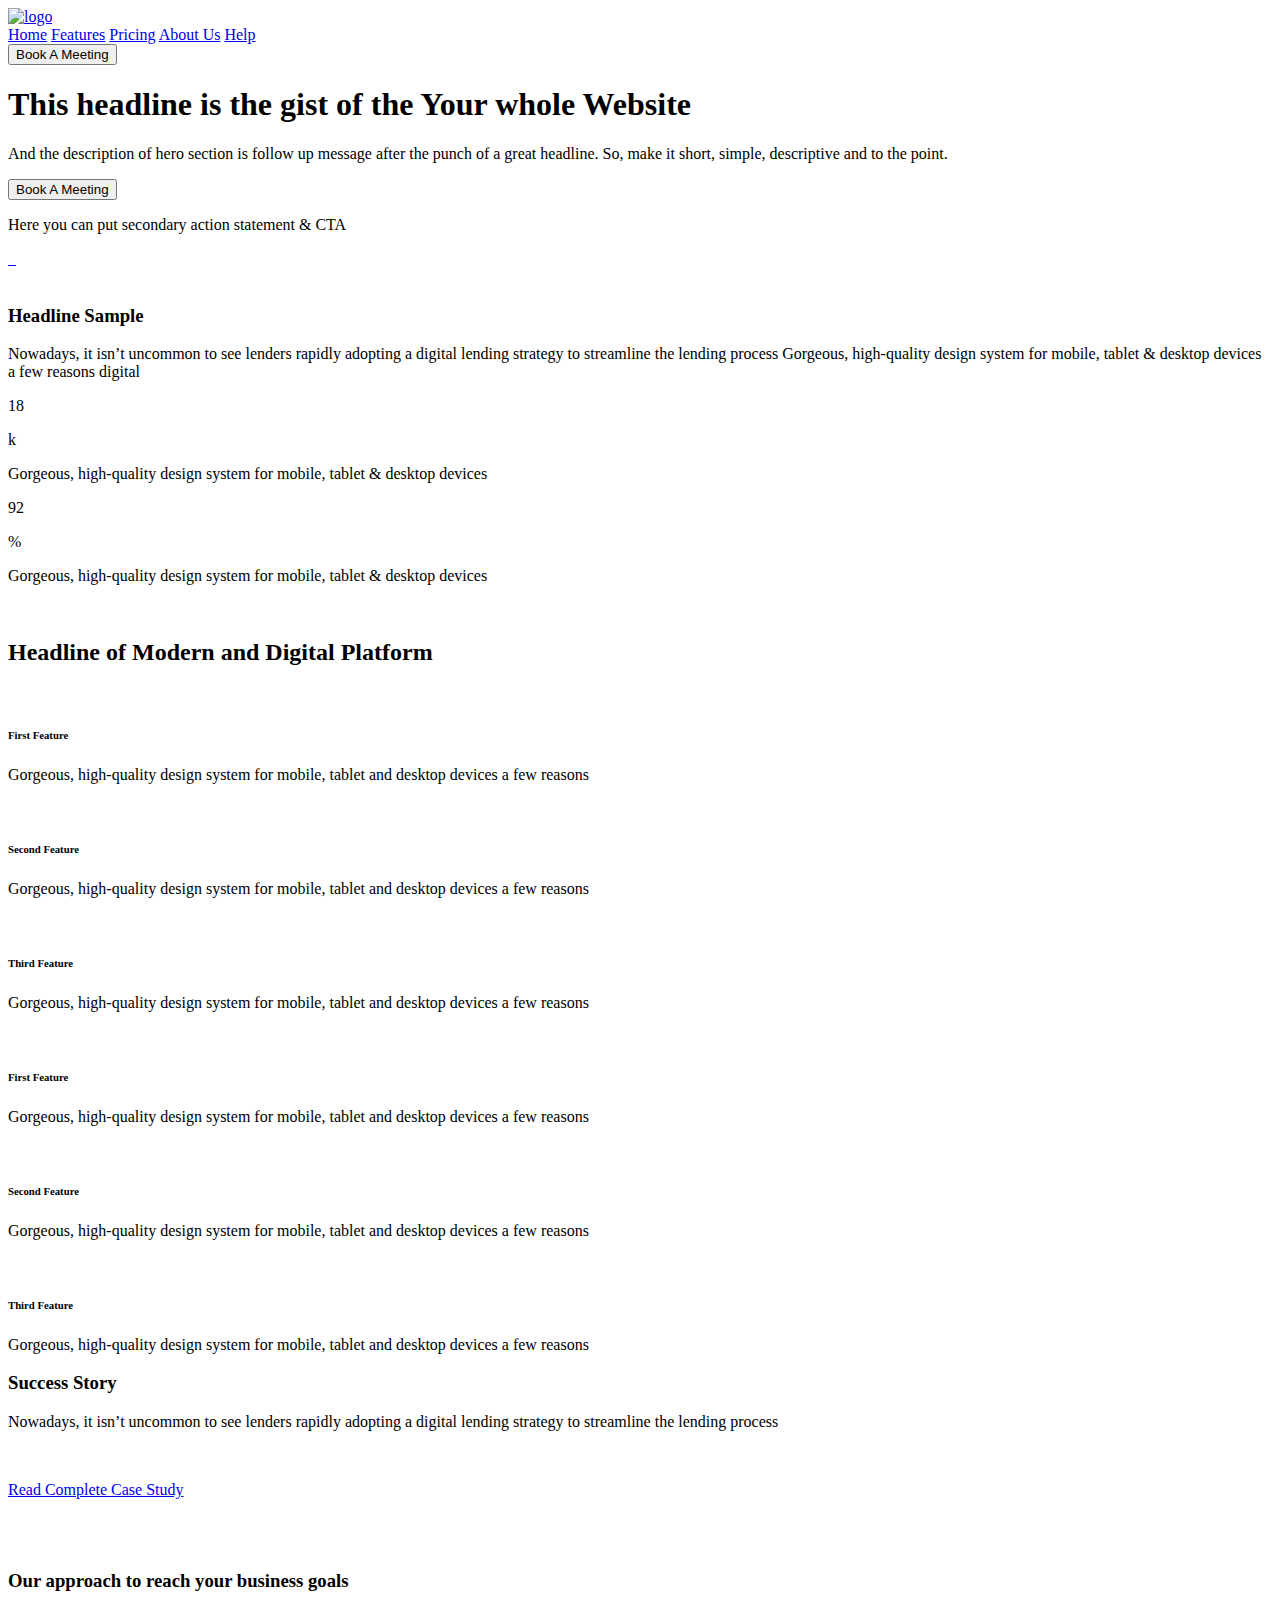
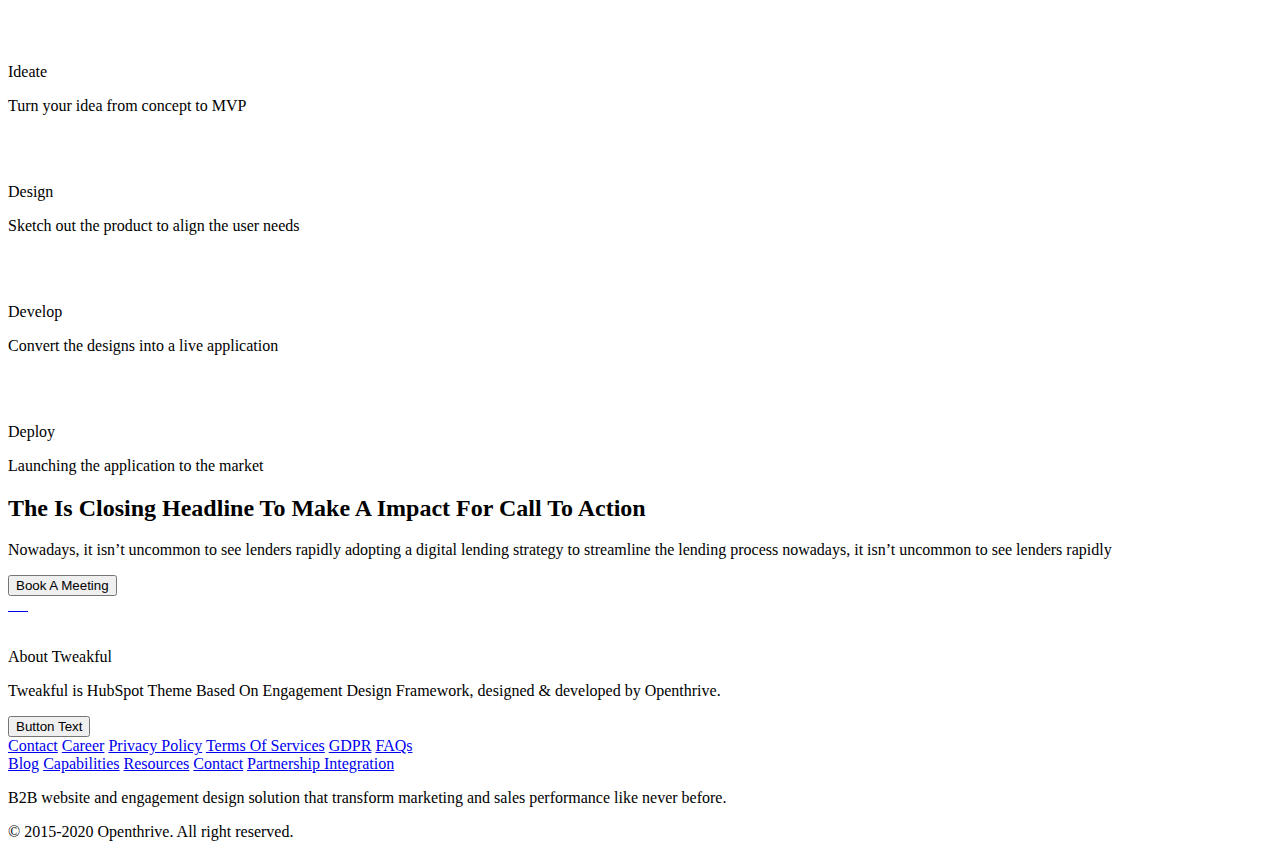
==== TweakfulLitePack/Home-2/index1.html @ 32ef3d71 "commited3" ====
<!DOCTYPE html>
<html lang="en">
<head>
    <meta charset="UTF-8">
    <meta name="viewport" content="width=device-width, initial-scale=1.0">
    <link rel="preconnect" href="https://fonts.googleapis.com">
    <link rel="preconnect" href="https://fonts.gstatic.com" crossorigin>
    <link href="https://fonts.googleapis.com/css2?family=Inter:wght@400;500;600;700&display=swap" rel="stylesheet">
    <title>Home 2</title>
    <link rel="stylesheet" href="./style.css">
</head>
<body>
    <div id="Home-2">
        <div class="Header-2">
            <nav class="Container" id="navbar">
                <a href="#">
                    <img src="./Icons/Logo.svg" alt="logo">
                </a>
                <div class="Content-nav">
                    <a href="#">Home</a>
                    <a href="#">Features</a>
                    <a href="#">Pricing</a>
                    <a href="#">About Us</a>
                    <a href="#">Help</a>
                </div>
                <button class="book-a-meeting-btn">Book A Meeting</button>
            </nav>
        </div>
        <section id="Hero-2" class="Container">
            <div>
                <h1>This headline is the gist of the Your whole Website</h1>
                <p>And the description of hero section is follow up message after the punch of a great headline. So, make it short, simple, descriptive and to the point.</p>
                <div class="button-container">
                    <button class="book-a-meeting-btn-2">Book A Meeting</button>
                    <p>Here you can put secondary action statement & CTA</p>
                </div>
                <div class="social-media">
                    <a href="#">
                        <img src="./Icons/Logitech.svg" alt="">
                    </a>
                    <a href="#">
                        <img src="./Icons/Google.svg" alt="">
                    </a>
                    <a href="#">
                        <img src="./Icons/Amazon.svg" alt="">
                    </a>
                </div>
            </div>
            <div>
                <img src="./Images/Image.png" alt="">
            </div>
        </section>
        <section id="Section-2" class="Container">
            <div class="left">
                <h3>Headline Sample</h3>
                <p>Nowadays, it isn’t uncommon to see lenders rapidly adopting a digital lending strategy to streamline the lending process Gorgeous, high-quality design system for mobile, tablet & desktop devices a few reasons digital</p>
                <div class="info-container">
                    <div class="info">
                        <div>
                            <p>18</p>
                            <p>k</p>
                        </div>
                        <div>
                            <p>Gorgeous, high-quality design system for mobile, tablet & desktop devices</p>
                        </div>
                    </div>
                    <div class="info">
                        <div>
                            <p>92</p>
                            <p>%</p>
                        </div>
                        <div>
                            <p>Gorgeous, high-quality design system for mobile, tablet & desktop devices</p>
                        </div>
                    </div>
                </div>
            </div>
            <div class="right">
                <div class="rectangle">
                    <img src="./Icons/Arrow_Down.svg" alt="">
                </div>
            </div>
        </section>
        <section id="Section-5" class="Container">
            <h2>Headline of Modern and Digital Platform</h2>
            <div class="group">
                <div class="box">
                    <img src="./Icons/Grid-1.svg" alt="">
                    <h6>First Feature</h6>
                    <p>Gorgeous, high-quality design system for mobile, tablet and desktop devices a few reasons</p>
                </div>
                <div class="box">
                    <img src="./Icons/Grid-2.svg" alt="">
                    <h6>Second Feature</h6>
                    <p>Gorgeous, high-quality design system for mobile, tablet and desktop devices a few reasons</p>
                </div>
                <div class="box">
                    <img src="./Icons/Grid-3.svg" alt="">
                    <h6>Third Feature</h6>
                    <p>Gorgeous, high-quality design system for mobile, tablet and desktop devices a few reasons</p>
                </div>
            </div>
            <div class="group">
                <div class="box">
                    <img src="./Icons/Grid-4.svg" alt="">
                    <h6>First Feature</h6>
                    <p>Gorgeous, high-quality design system for mobile, tablet and desktop devices a few reasons</p>
                </div>
                <div class="box">
                    <img src="./Icons/Grid-5.svg" alt="">
                    <h6>Second Feature</h6>
                    <p>Gorgeous, high-quality design system for mobile, tablet and desktop devices a few reasons</p>
                </div>
                <div class="box">
                    <img src="./Icons/Grid-6.svg" alt="">
                    <h6>Third Feature</h6>
                    <p>Gorgeous, high-quality design system for mobile, tablet and desktop devices a few reasons</p>
                </div>
            </div>
        </section>
        <section id="Case-Studies-1" class="Container">
            <div class="rectangle">
                <div class="left">
                    <h3>Success Story</h3>
                    <p>Nowadays, it isn’t uncommon to see lenders rapidly adopting a digital lending strategy to streamline the lending process</p>
                    <a class="Logitech" href="#">
                        <img src="./Icons/Logitech.svg" alt="">
                    </a>
                    <a class="Read" href="#">
                        <p>Read Complete Case Study</p>
                    </a>
                    <img src="./Icons/Three.svg" alt="">
                </div>
                <div class="right">
                    <img src="./Images/Group-1.png" alt="">
                </div>
            </div>
        </section>
        <section id="Process-3" class="Container">
            <div>
                <h3>Our approach to reach your business goals</h3>
                <div class="group">
                    <div class="approach">
                        <div>
                            <div class="round">
                                <img src="./Icons/01.svg" alt="">
                            </div>
                            <img src="./Icons/Line Indicator.svg" alt="">
                        </div>
                        <div>
                            <p>Ideate</p>
                            <p>Turn your idea from concept to MVP</p>
                        </div>
                    </div>
                    <div class="approach">
                        <div>
                            <div class="round">
                                <img src="./Icons/03.svg" alt="">
                            </div>
                            <img src="./Icons/Line Indicator.svg" alt="">
                        </div>
                        <div>
                            <p>Design</p>
                            <p>Sketch out the product to align the user needs</p>
                        </div>
                    </div>
                    <div class="approach">
                        <div>
                            <div class="round">
                                <img src="./Icons/05.svg" alt="">
                            </div>
                            <img src="./Icons/Line Indicator.svg" alt="">
                        </div>
                        <div>
                            <p>Develop</p>
                            <p>Convert the designs into a live application</p>
                        </div>
                    </div>
                    <div class="approach">
                        <div>
                            <div class="round">
                                <img src="./Icons/07.svg" alt="">
                            </div>
                            <img src="./Icons/Line Indicator.svg" alt="">
                        </div>
                        <div>
                            <p>Deploy</p>
                            <p>Launching the application to the market</p>
                        </div>
                    </div>
                </div>
            </div>
        </section>
        <section id="CTA-1" class="Container">
            <div>
                <div class="text">
                    <h2>The Is Closing Headline To Make A Impact For Call To Action</h2>
                    <p>Nowadays, it isn’t uncommon to see lenders rapidly adopting a digital lending strategy to streamline the lending process nowadays, it isn’t uncommon to see lenders rapidly</p>
                </div>
                <button class="book-a-meeting-btn-2">Book A Meeting</button>
                <div class="line"></div>
                <div class="social-medias">
                    <a href="#">
                        <img src="./Icons/Philips.svg" alt="">
                    </a>
                    <a href="#">
                        <img src="./Icons/Logitech.svg" alt="">
                    </a>
                    <a href="#">
                        <img src="./Icons/Amazon.svg" alt="">
                    </a>
                    <a href="#">
                        <img src="./Icons/Facebook.svg" alt="">
                    </a>
                    <a href="#">
                        <img src="./Icons/Google.svg" alt="">
                    </a>
                    <a href="#">
                        <img src="./Icons/Linkedin.svg" alt="">
                    </a>
                </div>
            </div>
        </section>
        <div id="Footer-1" class="Container">
            <div>
                <div class="top">
                    <div class="left">
                        <a href="#">
                            <img src="./Icons/Logonew.svg" alt="">
                        </a>
                        <div class="text">
                            <p>About Tweakful</p>
                            <p>Tweakful is HubSpot Theme Based On Engagement Design Framework, designed & developed by Openthrive.</p>
                            <button>Button Text</button>
                        </div>
                    </div>
                    <div class="right">
                        <div class="content">
                            <a href="#">Contact</a>
                            <a href="#">Career</a>
                            <a href="#">Privacy Policy</a>
                            <a href="#">Terms Of Services</a>
                            <a href="#">GDPR</a>
                            <a href="#">FAQs</a>
                        </div>
                        <div class="content">
                            <a href="#">Blog</a>
                            <a href="#">Capabilities</a>
                            <a href="#">Resources</a>
                            <a href="#">Contact</a>
                            <a href="#">Partnership Integration</a>
                        </div>
                    </div>
                </div>
                <div class="line"></div>
                <div class="bottom">
                    <p>B2B website and engagement design solution that transform
                        marketing and sales performance like never before.
                    </p>
                    <p>© 2015-2020 Openthrive. All right reserved.</p>
                </div>
            </div>
        </div>
    </div>
</body>
</html>
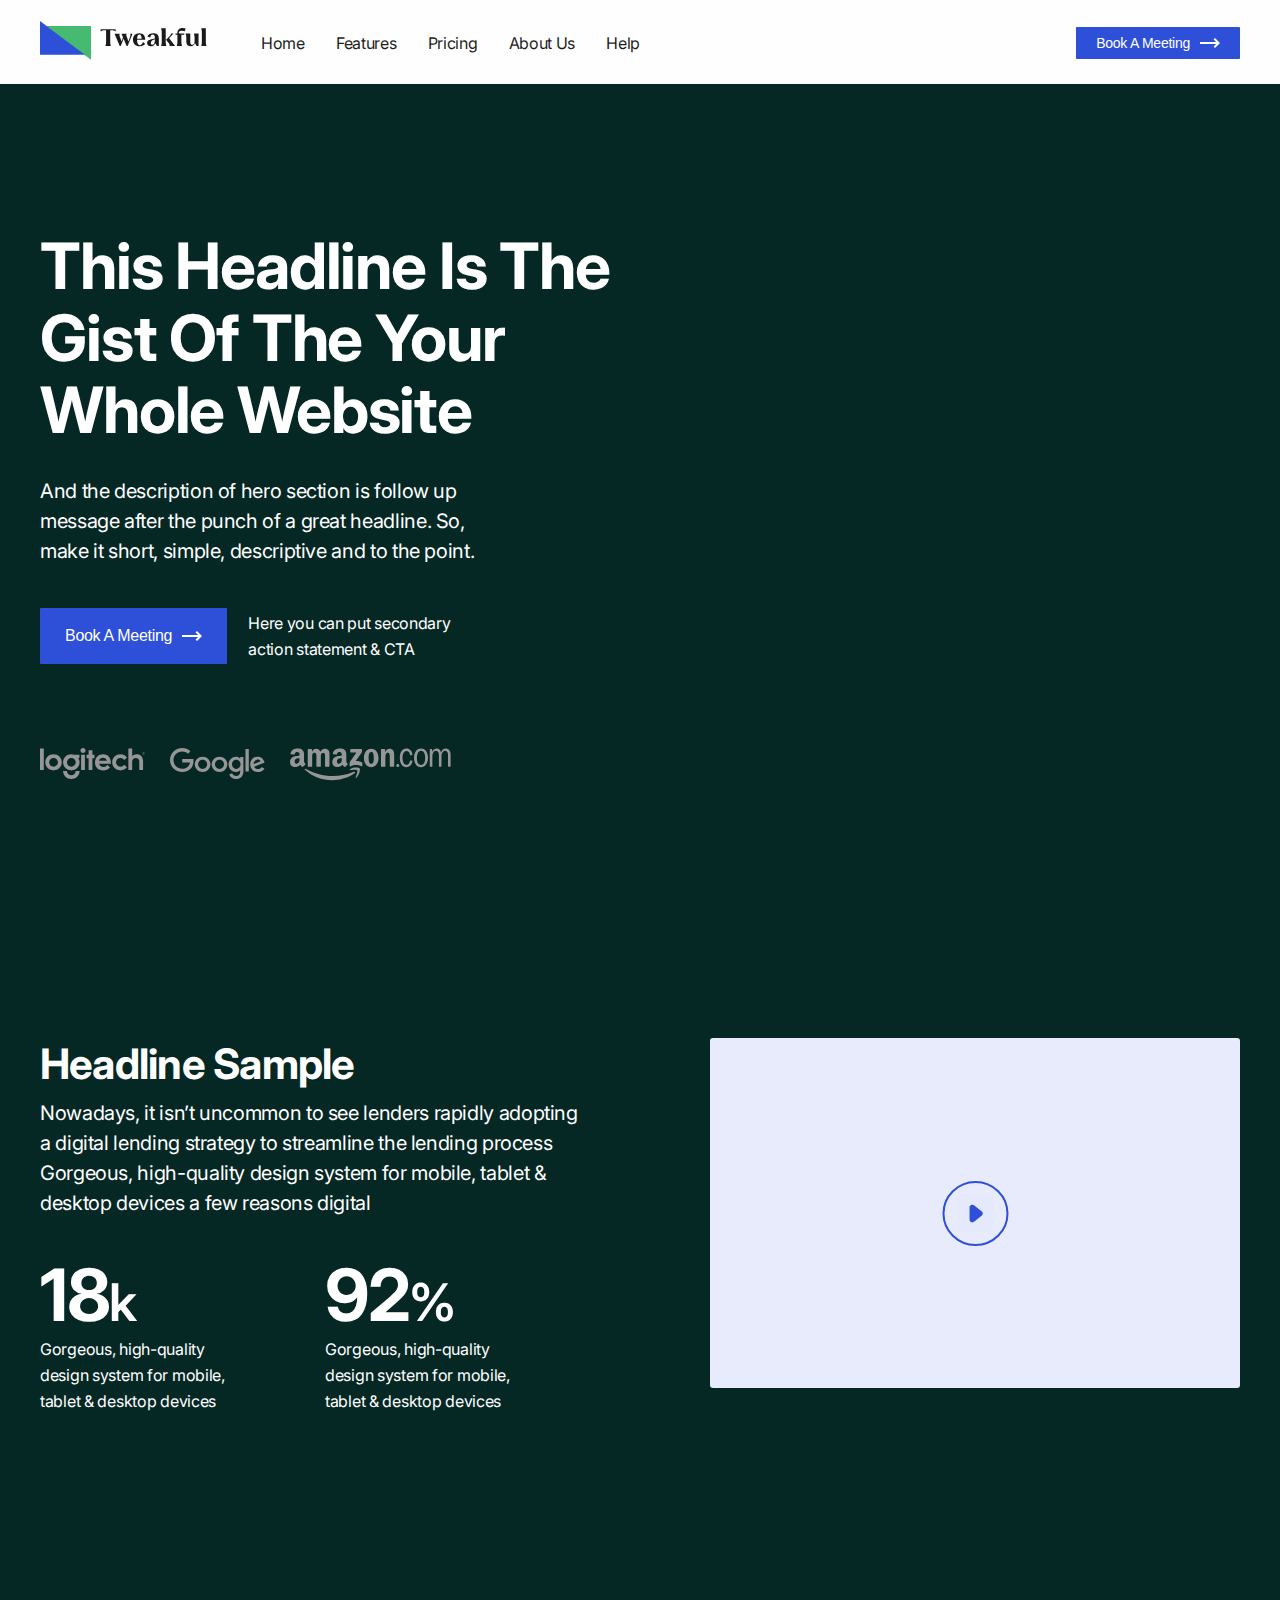
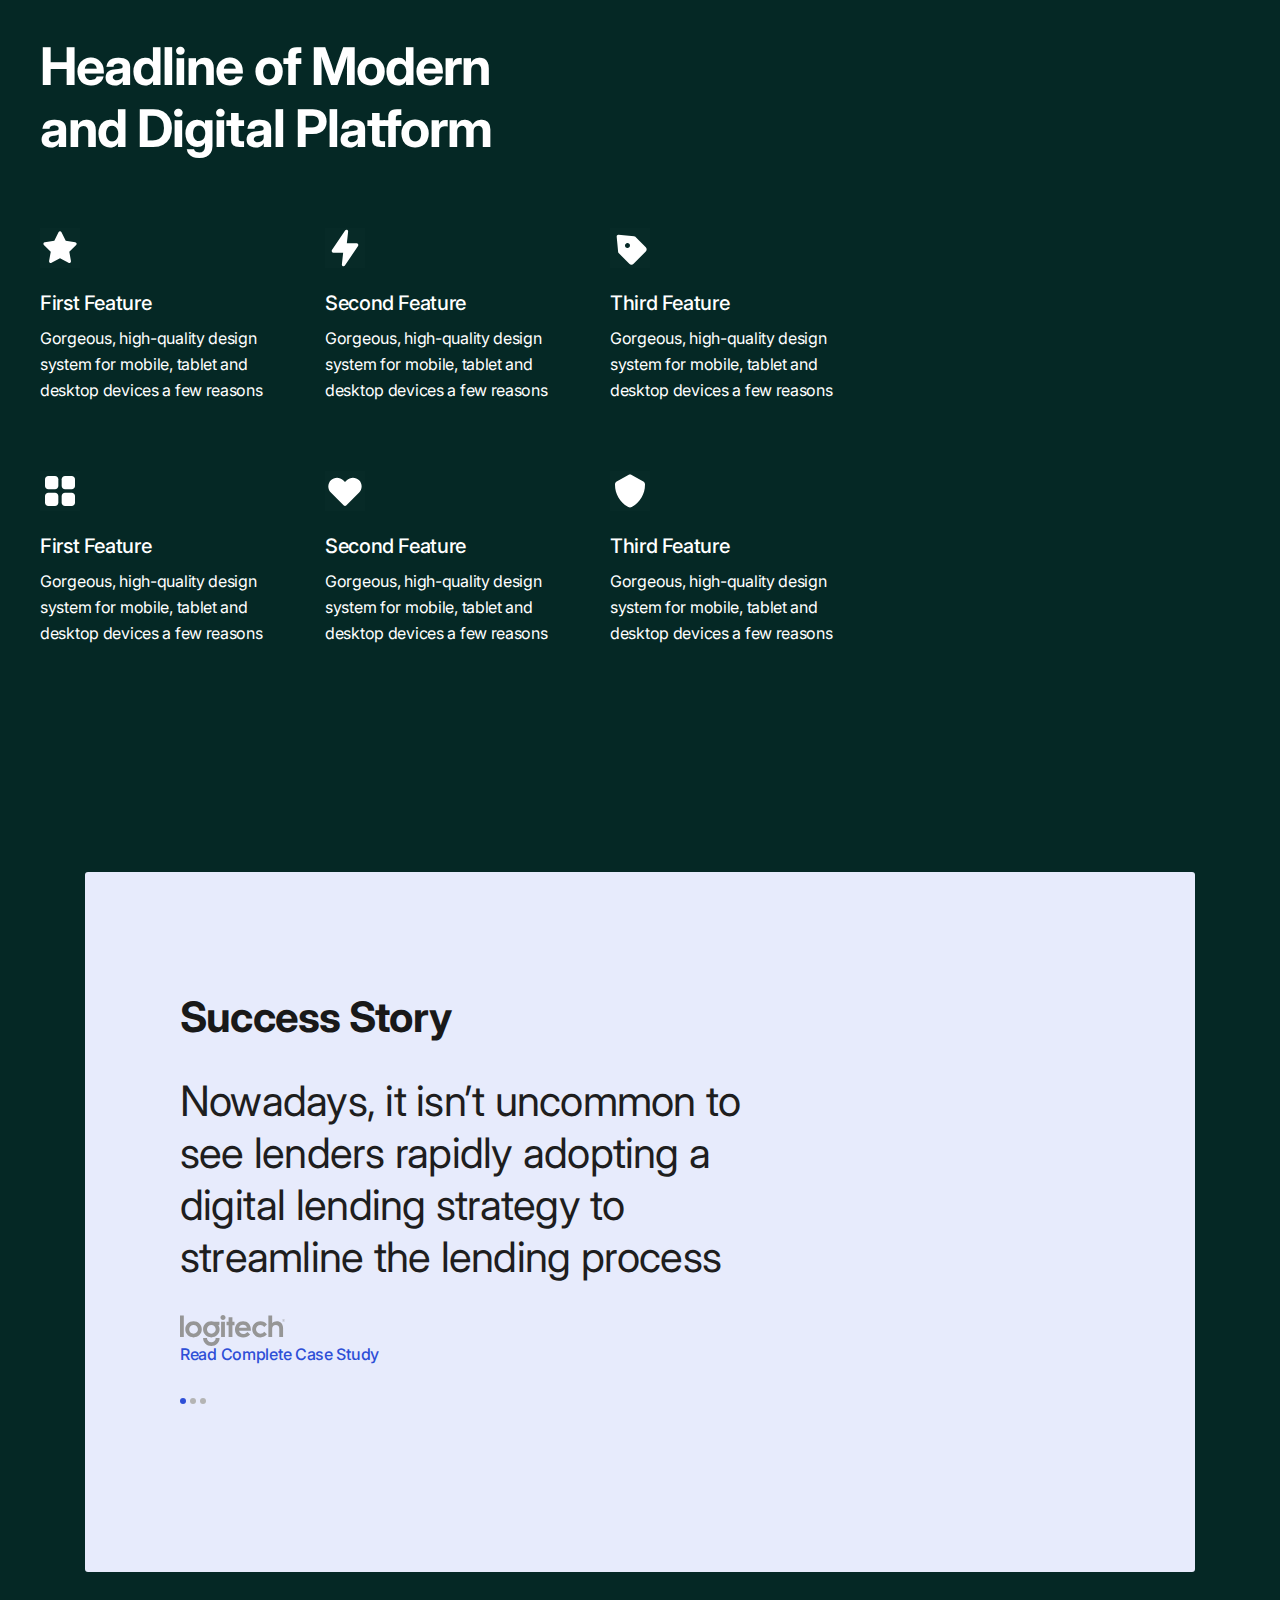
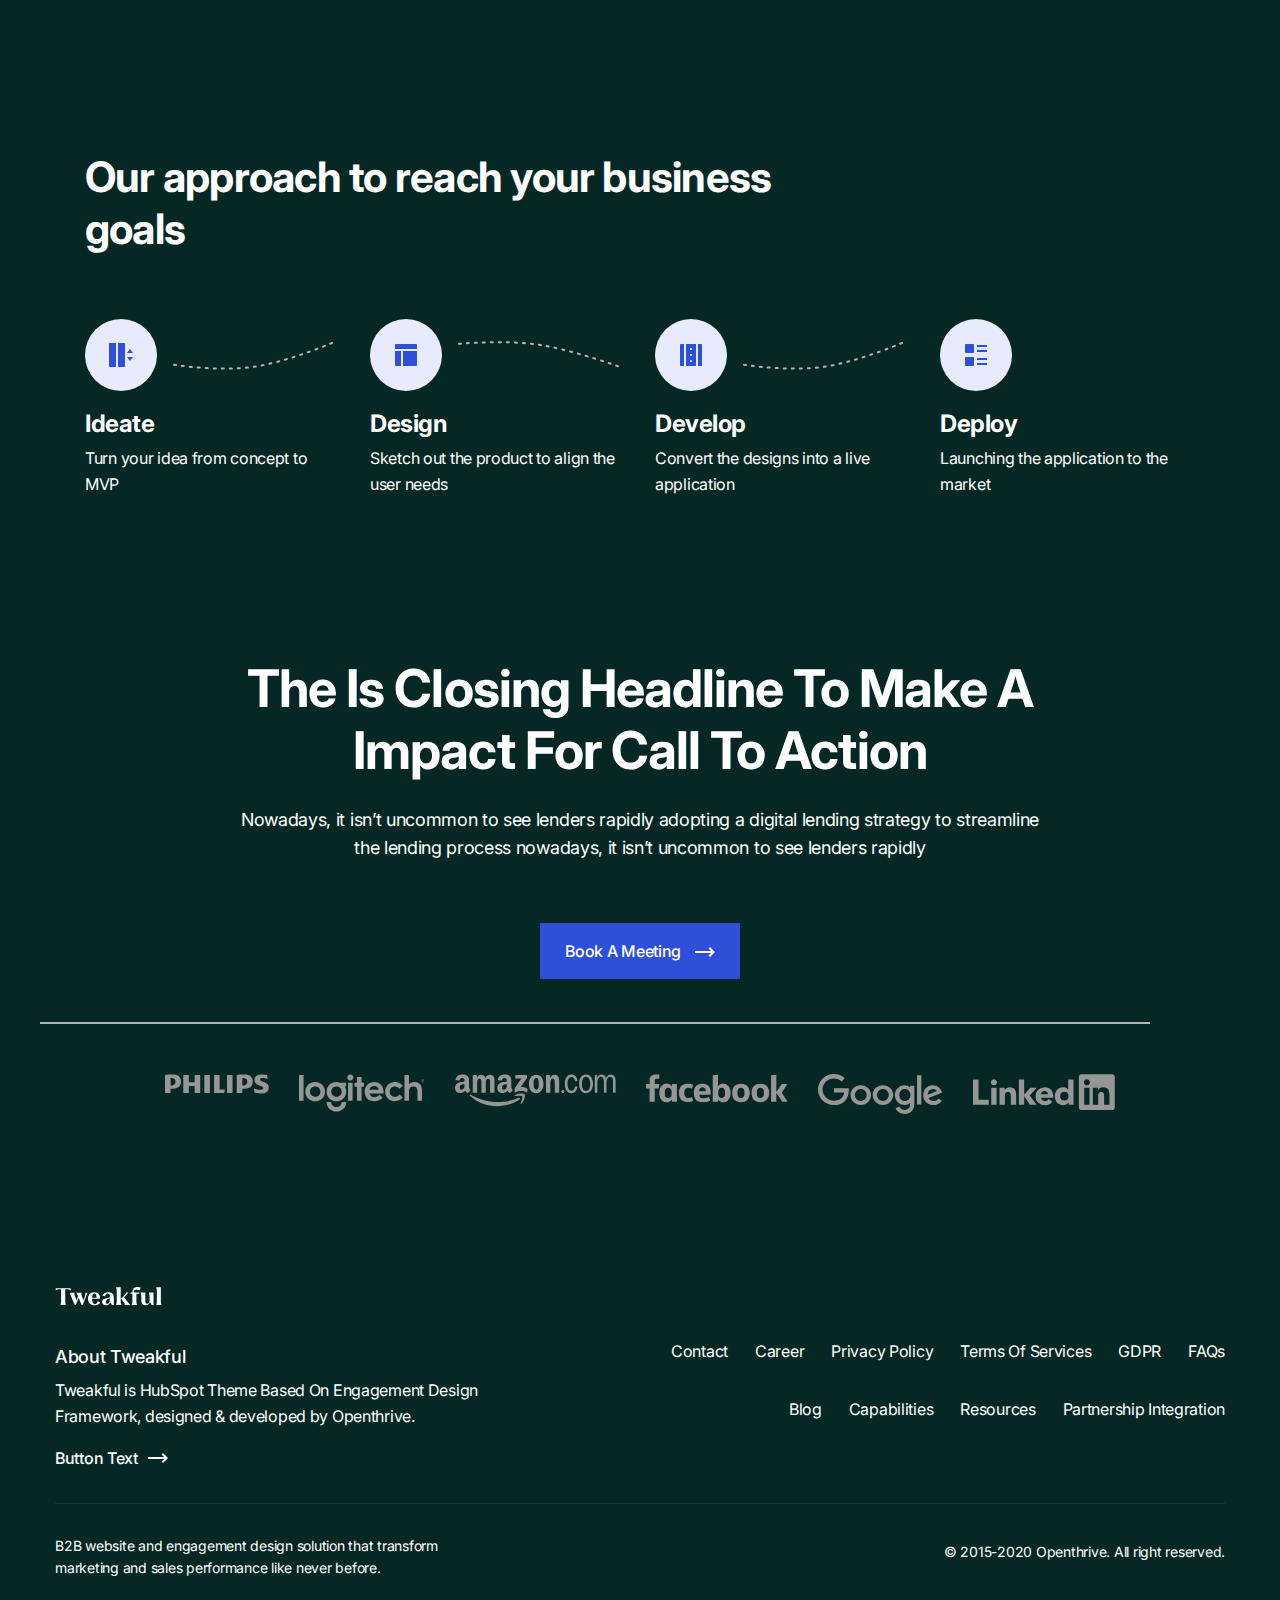
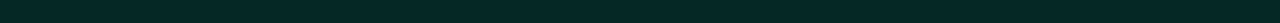
==== commit 5e5c8220: "commited" ====
--- a/TweakfulLitePack/Home-2/index1.html
+++ b/TweakfulLitePack/Home-2/index1.html
@@ -7,50 +7,58 @@
     <link rel="preconnect" href="https://fonts.gstatic.com" crossorigin>
     <link href="https://fonts.googleapis.com/css2?family=Inter:wght@400;500;600;700&display=swap" rel="stylesheet">
     <title>Home 2</title>
-    <link rel="stylesheet" href="./style.css">
+    <link rel="stylesheet" href="./style1.css">
 </head>
 <body>
-    <div id="Home-2">
-        <div class="Header-2">
-            <nav class="Container" id="navbar">
-                <a href="#">
-                    <img src="./Icons/Logo.svg" alt="logo">
-                </a>
-                <div class="Content-nav">
-                    <a href="#">Home</a>
-                    <a href="#">Features</a>
-                    <a href="#">Pricing</a>
-                    <a href="#">About Us</a>
-                    <a href="#">Help</a>
-                </div>
-                <button class="book-a-meeting-btn">Book A Meeting</button>
-            </nav>
-        </div>
-        <section id="Hero-2" class="Container">
+    <header id="header-section">
+        <nav id="navbar" class="container">
+            <a href="#">
+                <img src="/TweakfulLitePack/Icons/Logo-Navbar.svg" alt="">
+            </a>
+            <div class="content-nav">
+                <a href="#">Home</a>
+                <a href="#">Features</a>
+                <a href="#">Pricing</a>
+                <a href="#">About Us</a>
+                <a href="#">Help</a>
+            </div>
+            <button class="book-a-meeting-btn1">
+                Book A Meeting
+                <img src="/TweakfulLitePack/Icons/button-arrow.svg" alt="">
+            </button>
+        </nav>
+    </header>
+    <section id="gist-section">
+        <div class="container">
             <div>
                 <h1>This headline is the gist of the Your whole Website</h1>
                 <p>And the description of hero section is follow up message after the punch of a great headline. So, make it short, simple, descriptive and to the point.</p>
                 <div class="button-container">
-                    <button class="book-a-meeting-btn-2">Book A Meeting</button>
+                    <button class="book-a-meeting-btn-2">
+                        Book A Meeting
+                        <img src="/TweakfulLitePack/Icons/button-arrow.svg" alt="">
+                    </button>
                     <p>Here you can put secondary action statement & CTA</p>
                 </div>
                 <div class="social-media">
                     <a href="#">
-                        <img src="./Icons/Logitech.svg" alt="">
-                    </a>
-                    <a href="#">
-                        <img src="./Icons/Google.svg" alt="">
-                    </a>
-                    <a href="#">
-                        <img src="./Icons/Amazon.svg" alt="">
+                        <img src="/TweakfulLitePack/Icons/home2-logitech.svg" alt="">
+                    </a>
+                    <a href="#">
+                        <img src="/TweakfulLitePack/Icons/home2-google.svg" alt="">
+                    </a>
+                    <a href="#">
+                        <img src="/TweakfulLitePack/Icons/home2-amazon.svg" alt="">
                     </a>
                 </div>
             </div>
             <div>
-                <img src="./Images/Image.png" alt="">
-            </div>
-        </section>
-        <section id="Section-2" class="Container">
+                <img src="/TweakfulLitePack/Images/Image1.png" width="460px" alt="">
+            </div>
+        </div>
+    </section>
+    <section id="headline-sample-section">
+        <div class="container">
             <div class="left">
                 <h3>Headline Sample</h3>
                 <p>Nowadays, it isn’t uncommon to see lenders rapidly adopting a digital lending strategy to streamline the lending process Gorgeous, high-quality design system for mobile, tablet & desktop devices a few reasons digital</p>
@@ -77,190 +85,197 @@
             </div>
             <div class="right">
                 <div class="rectangle">
-                    <img src="./Icons/Arrow_Down.svg" alt="">
-                </div>
-            </div>
-        </section>
-        <section id="Section-5" class="Container">
+                    <img src="/TweakfulLitePack/Icons/home2-arrowdown.svg" alt="">
+                </div>
+            </div>
+        </div>
+    </section>
+    <section id="modern-and-digital-section">
+        <div class="container">
             <h2>Headline of Modern and Digital Platform</h2>
             <div class="group">
                 <div class="box">
-                    <img src="./Icons/Grid-1.svg" alt="">
+                    <img src="/TweakfulLitePack/Icons/home2-grid1.svg" alt="">
                     <h6>First Feature</h6>
                     <p>Gorgeous, high-quality design system for mobile, tablet and desktop devices a few reasons</p>
                 </div>
                 <div class="box">
-                    <img src="./Icons/Grid-2.svg" alt="">
+                    <img src="/TweakfulLitePack/Icons/home2-grid2.svg" alt="">
                     <h6>Second Feature</h6>
                     <p>Gorgeous, high-quality design system for mobile, tablet and desktop devices a few reasons</p>
                 </div>
                 <div class="box">
-                    <img src="./Icons/Grid-3.svg" alt="">
+                    <img src="/TweakfulLitePack/Icons/home2-grid3.svg" alt="">
                     <h6>Third Feature</h6>
                     <p>Gorgeous, high-quality design system for mobile, tablet and desktop devices a few reasons</p>
                 </div>
             </div>
             <div class="group">
                 <div class="box">
-                    <img src="./Icons/Grid-4.svg" alt="">
+                    <img src="/TweakfulLitePack/Icons/home2-grid4.svg" alt="">
                     <h6>First Feature</h6>
                     <p>Gorgeous, high-quality design system for mobile, tablet and desktop devices a few reasons</p>
                 </div>
                 <div class="box">
-                    <img src="./Icons/Grid-5.svg" alt="">
+                    <img src="/TweakfulLitePack/Icons/home2-grid5.svg" alt="">
                     <h6>Second Feature</h6>
                     <p>Gorgeous, high-quality design system for mobile, tablet and desktop devices a few reasons</p>
                 </div>
                 <div class="box">
-                    <img src="./Icons/Grid-6.svg" alt="">
+                    <img src="/TweakfulLitePack/Icons/home2-grid6.svg" alt="">
                     <h6>Third Feature</h6>
                     <p>Gorgeous, high-quality design system for mobile, tablet and desktop devices a few reasons</p>
                 </div>
             </div>
-        </section>
-        <section id="Case-Studies-1" class="Container">
+        </div>
+    </section>
+    <section id="success-story-section">
+        <div class="container">
             <div class="rectangle">
                 <div class="left">
                     <h3>Success Story</h3>
                     <p>Nowadays, it isn’t uncommon to see lenders rapidly adopting a digital lending strategy to streamline the lending process</p>
                     <a class="Logitech" href="#">
-                        <img src="./Icons/Logitech.svg" alt="">
+                        <img src="/TweakfulLitePack/Icons/home2-logitech.svg" alt="">
                     </a>
                     <a class="Read" href="#">
                         <p>Read Complete Case Study</p>
                     </a>
-                    <img src="./Icons/Three.svg" alt="">
+                    <img style="cursor: pointer;" src="/TweakfulLitePack/Icons/home2-threedots.svg" alt="">
                 </div>
                 <div class="right">
-                    <img src="./Images/Group-1.png" alt="">
-                </div>
-            </div>
-        </section>
-        <section id="Process-3" class="Container">
-            <div>
-                <h3>Our approach to reach your business goals</h3>
-                <div class="group">
-                    <div class="approach">
-                        <div>
-                            <div class="round">
-                                <img src="./Icons/01.svg" alt="">
-                            </div>
-                            <img src="./Icons/Line Indicator.svg" alt="">
-                        </div>
-                        <div>
-                            <p>Ideate</p>
-                            <p>Turn your idea from concept to MVP</p>
-                        </div>
-                    </div>
-                    <div class="approach">
-                        <div>
-                            <div class="round">
-                                <img src="./Icons/03.svg" alt="">
-                            </div>
-                            <img src="./Icons/Line Indicator.svg" alt="">
-                        </div>
-                        <div>
-                            <p>Design</p>
-                            <p>Sketch out the product to align the user needs</p>
-                        </div>
-                    </div>
-                    <div class="approach">
-                        <div>
-                            <div class="round">
-                                <img src="./Icons/05.svg" alt="">
-                            </div>
-                            <img src="./Icons/Line Indicator.svg" alt="">
-                        </div>
-                        <div>
-                            <p>Develop</p>
-                            <p>Convert the designs into a live application</p>
-                        </div>
-                    </div>
-                    <div class="approach">
-                        <div>
-                            <div class="round">
-                                <img src="./Icons/07.svg" alt="">
-                            </div>
-                            <img src="./Icons/Line Indicator.svg" alt="">
-                        </div>
-                        <div>
-                            <p>Deploy</p>
-                            <p>Launching the application to the market</p>
-                        </div>
-                    </div>
-                </div>
-            </div>
-        </section>
-        <section id="CTA-1" class="Container">
-            <div>
-                <div class="text">
-                    <h2>The Is Closing Headline To Make A Impact For Call To Action</h2>
-                    <p>Nowadays, it isn’t uncommon to see lenders rapidly adopting a digital lending strategy to streamline the lending process nowadays, it isn’t uncommon to see lenders rapidly</p>
-                </div>
-                <button class="book-a-meeting-btn-2">Book A Meeting</button>
-                <div class="line"></div>
-                <div class="social-medias">
-                    <a href="#">
-                        <img src="./Icons/Philips.svg" alt="">
-                    </a>
-                    <a href="#">
-                        <img src="./Icons/Logitech.svg" alt="">
-                    </a>
-                    <a href="#">
-                        <img src="./Icons/Amazon.svg" alt="">
-                    </a>
-                    <a href="#">
-                        <img src="./Icons/Facebook.svg" alt="">
-                    </a>
-                    <a href="#">
-                        <img src="./Icons/Google.svg" alt="">
-                    </a>
-                    <a href="#">
-                        <img src="./Icons/Linkedin.svg" alt="">
-                    </a>
-                </div>
-            </div>
-        </section>
-        <div id="Footer-1" class="Container">
-            <div>
-                <div class="top">
-                    <div class="left">
-                        <a href="#">
-                            <img src="./Icons/Logonew.svg" alt="">
-                        </a>
-                        <div class="text">
-                            <p>About Tweakful</p>
-                            <p>Tweakful is HubSpot Theme Based On Engagement Design Framework, designed & developed by Openthrive.</p>
-                            <button>Button Text</button>
-                        </div>
-                    </div>
-                    <div class="right">
-                        <div class="content">
-                            <a href="#">Contact</a>
-                            <a href="#">Career</a>
-                            <a href="#">Privacy Policy</a>
-                            <a href="#">Terms Of Services</a>
-                            <a href="#">GDPR</a>
-                            <a href="#">FAQs</a>
-                        </div>
-                        <div class="content">
-                            <a href="#">Blog</a>
-                            <a href="#">Capabilities</a>
-                            <a href="#">Resources</a>
-                            <a href="#">Contact</a>
-                            <a href="#">Partnership Integration</a>
-                        </div>
-                    </div>
-                </div>
-                <div class="line"></div>
-                <div class="bottom">
-                    <p>B2B website and engagement design solution that transform
-                        marketing and sales performance like never before.
-                    </p>
-                    <p>© 2015-2020 Openthrive. All right reserved.</p>
-                </div>
-            </div>
-        </div>
-    </div>
+                    <img src="/TweakfulLitePack/Images/Image2.png" width="380px" alt="">
+                </div>
+            </div>
+        </div>
+    </section>
+    <section id="approach-section">
+        <div class="container">
+            <h3>Our approach to reach your business goals</h3>
+            <div class="group">
+                <div class="approach">
+                    <div>
+                        <div class="round">
+                            <img src="/TweakfulLitePack/Icons/home2-approach1.svg" alt="">
+                        </div>
+                        <img src="/TweakfulLitePack/Icons/home2-line-indicator1.svg" alt="">
+                    </div>
+                    <div>
+                        <p>Ideate</p>
+                        <p>Turn your idea from concept to MVP</p>
+                    </div>
+                </div>
+                <div class="approach">
+                    <div>
+                        <div class="round">
+                            <img src="/TweakfulLitePack/Icons/home2-approach2.svg" alt="">
+                        </div>
+                        <img src="/TweakfulLitePack/Icons/home2-line-indicator2.svg" alt="">
+                    </div>
+                    <div>
+                        <p>Design</p>
+                        <p>Sketch out the product to align the user needs</p>
+                    </div>
+                </div>
+                <div class="approach">
+                    <div>
+                        <div class="round">
+                            <img src="/TweakfulLitePack/Icons/home2-approach3.svg" alt="">
+                        </div>
+                        <img src="/TweakfulLitePack/Icons/home2-line-indicator1.svg" alt="">
+                    </div>
+                    <div>
+                        <p>Develop</p>
+                        <p>Convert the designs into a live application</p>
+                    </div>
+                </div>
+                <div class="approach">
+                    <div>
+                        <div class="round">
+                            <img src="/TweakfulLitePack/Icons/home2-approach4.svg" alt="">
+                        </div>
+                    </div>
+                    <div>
+                        <p>Deploy</p>
+                        <p>Launching the application to the market</p>
+                    </div>
+                </div>
+            </div>
+        </div>
+    </section>
+    <section id="closing-section">
+        <div class="container">
+            <div class="text">
+                <h2>The Is Closing Headline To Make A Impact For Call To Action</h2>
+                <p>Nowadays, it isn’t uncommon to see lenders rapidly adopting a digital lending strategy to streamline the lending process nowadays, it isn’t uncommon to see lenders rapidly</p>
+            </div>
+            <button class="book-a-meeting-btn-3">
+                Book A Meeting
+                <img style="margin-left: 10px;" src="/TweakfulLitePack/Icons/button-arrow.svg" alt="">
+            </button>
+            <div class="line"></div>
+            <div class="social-medias">
+                <a href="#">
+                    <img src="/TweakfulLitePack/Icons/home2-philips.svg" alt="">
+                </a>
+                <a href="#">
+                    <img src="/TweakfulLitePack/Icons/home2-logitech2.svg" alt="">
+                </a>
+                <a href="#">
+                    <img src="/TweakfulLitePack/Icons/home2-amazon2.svg" alt="">
+                </a>
+                <a href="#">
+                    <img src="/TweakfulLitePack/Icons/home2-facebook.svg" alt="">
+                </a>
+                <a href="#">
+                    <img src="/TweakfulLitePack/Icons/home2-google2.svg" alt="">
+                </a>
+                <a href="#">
+                    <img src="/TweakfulLitePack/Icons/home2-linkedin.svg" alt="">
+                </a>
+            </div>
+        </div>
+    </section>
+    <footer id="footer" class="green-background">
+        <div class="container3">
+            <div class="top">
+                <div class="left">
+                    <a href="#">
+                        <img src="/TweakfulLitePack/Icons/Logonew.svg" alt="">
+                    </a>
+                    <p>About Tweakful</p>
+                    <p>Tweakful is HubSpot Theme Based On Engagement Design Framework, designed & developed by Openthrive.</p>
+                    <button class="button-text">
+                        Button Text
+                        <img src="/TweakfulLitePack/Icons/button-arrow.svg" alt="">
+                    </button>
+                </div>
+                <div class="right">
+                    <div class="list">
+                        <a href="#">Contact</a>
+                        <a href="#">Career</a>
+                        <a href="#">Privacy Policy</a>
+                        <a href="#">Terms Of Services</a>
+                        <a href="#">GDPR</a>
+                        <a href="#">FAQs</a>
+                    </div>
+                    <div class="list">
+                        <a href="#">Blog</a>
+                        <a href="#">Capabilities</a>
+                        <a href="#">Resources</a>
+                        <a href="#">Partnership  Integration </a>
+                    </div>
+                </div>
+            </div>
+            <div class="line"></div>
+            <div class="bottom">
+                <p>
+                    B2B website and engagement design solution that transform
+                    marketing and sales performance like never before.
+                </p>
+                <p>© 2015-2020 Openthrive. All right reserved.</p>
+            </div>
+        </div>
+    </footer>
 </body>
 </html>--- a/TweakfulLitePack/Home-2/style1.css
+++ b/TweakfulLitePack/Home-2/style1.css
@@ -0,0 +1,594 @@
+html {
+    font-family: 'Inter', sans-serif;
+}
+
+* {
+    margin: 0;
+    padding: 0;
+    box-sizing: border-box;
+    text-decoration: none;
+    border: none;
+}
+
+#header-section {
+    background-color: #FEFEFE;
+    padding: 21px 0 20.25px;
+}
+
+#header-section nav {
+    display: flex;
+    align-items: center;
+}
+
+.container {
+    width: 1200px;
+    margin: auto;
+}
+
+#header-section nav .book-a-meeting-btn1 {
+    color: #fff;
+    font-size: 14px;
+    font-style: normal;
+    font-weight: 400;
+    line-height: 22px;
+    letter-spacing: -0.25px;
+    background-color: #2E4FD7;
+    margin-left: auto;
+    padding: 5px 20px;
+    display: flex;
+    align-items: center;
+    column-gap: 10px;
+    cursor: pointer;
+    transition: 0.3s;
+    border-radius: 1px;
+}
+
+#header-section nav .book-a-meeting-btn1:hover {
+    background-color: #1A3BC3;
+}
+
+#header-section nav .content-nav {
+    margin-left: 53px;
+    font-size: 16px;
+    font-style: normal;
+    font-weight: 400;
+    line-height: 26px;
+    letter-spacing: -0.29px;
+    display: flex;
+    column-gap: 31px;
+}
+
+#header-section nav .content-nav a {
+    color: #1E1E1E;
+}
+
+body {
+    background-color: #052825;
+}
+
+#gist-section {
+    padding: 145.5px 0;
+}
+
+#gist-section > div {
+    display: flex;
+    justify-content: space-between;
+}
+
+
+#gist-section > div > div:first-child h1{
+    width: 635px;
+    font-size: 64px;
+    font-style: normal;
+    font-weight: 700;
+    line-height: 72px;
+    letter-spacing: -1.16px;
+    text-transform: capitalize;
+    color: #FFF;
+}
+
+#gist-section > div > div:first-child > p {
+    width: 468px;
+    font-size: 20px;
+    font-style: normal;
+    font-weight: 400;
+    line-height: 30px;
+    letter-spacing: -0.36px;
+    color: #FFF;
+    margin: 30px 0 42px;
+}
+
+#gist-section .book-a-meeting-btn-2 {
+    color: #FFF;
+    font-size: 16px;
+    font-style: normal;
+    font-weight: 500;
+    line-height: 26px;
+    letter-spacing: -0.29px;
+    background-color: #2E4FD7;
+    border: none;
+    padding: 15px 25px;
+    cursor:pointer;
+    transition: 0.3s;
+    display: flex;
+    column-gap: 10px;
+    align-items: center;
+    border-radius: 1px;
+}
+
+#gist-section .book-a-meeting-btn-2:hover {
+    background-color: #1A3BC3;
+}
+
+#gist-section > div > div:first-child .button-container {
+    display: flex;
+    align-items: center;
+    column-gap: 21px;
+}
+#gist-section > div > div:first-child .button-container p {
+    width: 250px;
+    font-size: 16px;
+    font-style: normal;
+    font-weight: 400;
+    line-height: 26px;
+    letter-spacing: -0.29px;
+    color: #FFF;
+}
+
+#gist-section > div > div:last-child img {
+    border-radius: 3px;
+}
+
+#gist-section > div > div .social-media {
+    margin-top: 84px;
+    display: flex;
+    column-gap: 25px;
+}
+
+#headline-sample-section {
+    padding-top: 108px;
+    padding-bottom: 111px;
+}
+
+#headline-sample-section > div {
+    display: flex;
+    justify-content: space-between;
+}
+
+#headline-sample-section > div .left > h3 {
+    color: #FFF;
+    font-size: 42px;
+    font-style: normal;
+    font-weight: 700;
+    line-height: 52px;
+    letter-spacing: -0.76px;
+} 
+
+#headline-sample-section > div .left > p {
+    color: #FFF;
+    width: 540px;
+    font-size: 20px;
+    font-style: normal;
+    font-weight: 400;
+    line-height: 30px;
+    letter-spacing: -0.36px;
+    margin-top: 8px;
+    margin-bottom: 36px;
+}
+
+#headline-sample-section > div .info-container {
+    display: flex;
+    column-gap: 82px;
+}
+
+#headline-sample-section > div .info-container .info div:first-child {
+    display: flex;
+    align-items:baseline;
+}
+
+#headline-sample-section > div .info-container .info div:first-child p:first-child {
+    color: #FFF;
+    font-size: 72px;
+    font-style: normal;
+    font-weight: 700;
+    line-height: 82px;
+    letter-spacing: -1.3px;
+}
+
+#headline-sample-section > div .info-container .info div:first-child p:last-child {
+    color: #FFF;
+    font-size: 52px;
+    font-style: normal;
+    font-weight: 600;
+    line-height: 62px;
+    letter-spacing: -0.939px;
+}
+
+#headline-sample-section >div .info-container .info div:last-child p {
+    color: #FFF;
+    width: 203px;
+    font-size: 16px;
+    font-style: normal;
+    font-weight: 400;
+    line-height: 26px;
+    letter-spacing: -0.289px;
+}
+
+#headline-sample-section > div .right .rectangle {
+    width: 530px;
+    height: 350px;
+    background-color: #E7EBFC;
+    border-radius: 3px;
+    display: flex;
+    justify-content: center;
+    align-items: center;
+}
+
+#headline-sample-section > div .right .rectangle img {
+    cursor: pointer;
+}
+
+#modern-and-digital-section {
+    padding: 111px 0;
+}
+
+#modern-and-digital-section > div {
+    display: flex;
+    flex-direction: column;
+}
+
+#modern-and-digital-section > div h2 {
+    color: #FFF;
+    width: 540px;
+    font-size: 52px;
+    font-style: normal;
+    font-weight: 700;
+    line-height: 62px;
+    letter-spacing: -0.94px;
+}
+
+#modern-and-digital-section > div .group {
+    margin-top: 68px;
+    display: flex;
+    column-gap: 30px;
+}
+
+#modern-and-digital-section > div .group .box h6
+{
+    color: #FFF;
+    margin-top: 16px;
+    font-size: 20px;
+    font-style: normal;
+    font-weight: 500;
+    line-height: 30px;
+    letter-spacing: -0.361px;
+}
+
+#modern-and-digital-section > div .group .box p {
+    color: #FFF;
+    width: 255px;
+    margin-top: 7px;
+    font-size: 16px;
+    font-style: normal;
+    font-weight: 400;
+    line-height: 26px;
+    letter-spacing: -0.289px;
+}
+
+#success-story-section {
+    padding: 115px 0;
+}
+
+#success-story-section > div {
+    display: flex;
+    justify-content: center;
+    align-items: center;
+}
+
+#success-story-section > div .rectangle {
+    background-color: #E7EBFC;
+    width: 1110px;
+    height: 700px;
+    border-radius: 3px;
+    display: flex;
+    justify-content: space-between;
+}
+
+#success-story-section > div .rectangle .left {
+    margin-top: 119px;
+    margin-left: 95px;
+}
+
+#success-story-section > div .rectangle h3 {
+    color: #191919;
+    font-size: 42px;
+    font-style: normal;
+    font-weight: 700;
+    line-height: 52px;
+    letter-spacing: -0.76px;
+}
+
+#success-story-section > div .rectangle .left > p {
+    width: 588px;
+    color: #1E1E1E;
+    font-size: 42px;
+    font-style: normal;
+    font-weight: 400;
+    line-height: 52px;
+    letter-spacing: -0.76px;
+    margin: 32px 0;
+}
+
+#success-story-section > div .rectangle .left .Read {
+    color: #2E4FD7;
+    font-size: 16px;
+    font-style: normal;
+    font-weight: 500;
+    line-height: 26px;
+} 
+
+#success-story-section > div .rectangle .left .Read p 
+{
+    letter-spacing: -0.29px;
+    margin: -12px 0 18px;
+}
+
+#success-story-section > div .rectangle .right img {
+    margin-top: 116px;
+}
+
+#approach-section {
+    padding: 64px 0 58px;
+}
+
+#approach-section > div {
+    display: flex;
+    flex-direction: column;
+    flex-wrap: wrap;
+    align-content: center;
+    justify-content: center;
+}
+
+#approach-section > div .group {
+    margin-top: 64px;
+    display: flex;
+    column-gap: 30px;
+}
+
+#approach-section > div h3 {
+    color: #FFF;
+    width: 730px;
+    font-size: 42px;
+    font-style: normal;
+    font-weight: 700;
+    line-height: 52px;
+    letter-spacing: -0.76px;
+}
+
+#approach-section > div .group > div div:first-child {
+    display: flex;
+    column-gap: 16px;
+}
+
+#approach-section > div .group > div div:first-child .round 
+{
+    width: 72px;
+    height: 72px;
+    border-radius: 100px;
+    background-color: #E7EBFC;
+}
+
+#approach-section > div .group > div div:first-child .round img {
+    padding: 24px;
+}
+
+#approach-section > div .group > div div:last-child p:first-child {
+    color: #FFF;
+    font-size: 24px;
+    font-style: normal;
+    font-weight: 700;
+    line-height: 34px;
+    letter-spacing: -0.43px;
+    margin: 16px 0 4px;
+}
+
+#approach-section > div .group > div div:last-child p:last-child {
+    color: #FFF;
+    width: 255px;
+    font-size: 16px;
+    font-style: normal;
+    font-weight: 400;
+    line-height: 26px;
+    letter-spacing: -0.29px;
+}
+
+#approach-section > div .group .approach 
+{
+    display: flex;
+    flex-direction: column;
+}
+
+#closing-section {
+    padding: 103px 0 97.5px;
+}
+
+#closing-section > div {
+    text-align: center;
+}
+
+#closing-section > div .text  
+{
+   display: flex;
+   flex-direction: column;
+   align-items: center;
+}
+
+#closing-section h2 {
+    color: #FFF;
+    width: 920px;
+    font-size: 52px;
+    font-style: normal;
+    font-weight: 700;
+    line-height: 62px;
+    letter-spacing: -0.94px;
+    text-align: center;
+}
+
+#closing-section p {
+    color: #FFF;
+    width: 826px;
+    font-size: 18px;
+    font-style: normal;
+    font-weight: 400;
+    line-height: 28px;
+    letter-spacing: -0.32px;
+    text-align: center;
+    margin: 24px 0 61px;
+}
+
+#closing-section > div .line {
+    width: 1110px;
+    height: 2px;
+    background-color: #B4B4B4;
+    margin-top: 43px;
+    margin-bottom: 50px;
+}
+
+#closing-section > div .social-medias 
+{
+    display: flex;
+    justify-content: center;
+    column-gap: 30px;
+}
+
+#closing-section > div .book-a-meeting-btn-3 {
+    color: #FFF;
+    font-size: 16px;
+    font-family: Inter;
+    font-style: normal;
+    font-weight: 500;
+    line-height: 26px;
+    letter-spacing: -0.29px;
+    background-color: #2E4FD7;
+    border-radius: 1px;
+    padding: 15px 25px;
+}
+
+#closing-section > div .book-a-meeting-btn-3:hover {
+    background-color: #1A3BC3;
+}
+
+.container3 {
+    width: 1170px;
+    margin: auto;
+}
+
+#footer {
+    padding: 70px 0 44px;
+}
+
+#footer > div .top .left p:first-of-type {
+    color: #FFF;
+    font-size: 18px;
+    font-family: Inter;
+    font-style: normal;
+    font-weight: 500;
+    line-height: 28px;
+    letter-spacing: -0.32px;
+    margin: 33px 0 6px;
+}
+
+#footer > div .top .left p:last-of-type {
+    color: #FFF;
+    width: 423px;
+    font-size: 16px;
+    font-family: Inter;
+    font-style: normal;
+    font-weight: 400;
+    line-height: 26px;
+    letter-spacing: -0.29px;
+    margin: 6px 0;
+}
+
+#footer > div .top .left .button-text {
+    color: #FFF;
+    font-size: 16px;
+    font-family: Inter;
+    font-style: normal;
+    font-weight: 500;
+    line-height: 26px;
+    letter-spacing: -0.29px;
+    background-color: transparent;
+    cursor: pointer;
+    display: flex;
+    column-gap: 10px;
+    align-items: center;
+    padding: 10px 0;
+    margin-bottom: 22px;
+}
+
+#footer > div .top {
+    display: flex;
+    justify-content: space-between;
+}
+
+#footer > div .line {
+    background-color: #FFF;
+    opacity: 0.07999999821186066;
+    width: 1170px;
+    height: 1.4px;
+}
+
+#footer > div .top .right {
+    display: flex;
+    flex-direction: column;
+    gap: 32px;
+    align-items: flex-end;
+}
+
+#footer > div .top .right .list {
+    display: flex;
+    column-gap: 27px;
+}
+
+#footer > div .top .right .list:first-child {
+    margin-top: 52px;
+}
+
+#footer > div .top .right .list a {
+    color: #FFF;
+    font-size: 16px;
+    font-family: Inter;
+    font-style: normal;
+    font-weight: 400;
+    line-height: 26px;
+    letter-spacing: -0.29px;
+}
+
+#footer > div .bottom p:first-child {
+    color: #FFF;
+    width: 387px;
+    font-size: 14px;
+    font-family: Inter;
+    font-style: normal;
+    font-weight: 400;
+    line-height: 22px;
+    letter-spacing: -0.25px;
+    margin-top: 30.6px;
+}
+
+#footer > div .bottom p:last-child {
+    color: #FFF;
+    font-size: 14px;
+    font-family: Inter;
+    font-style: normal;
+    font-weight: 400;
+    line-height: 22px;
+    letter-spacing: -0.25px;
+    margin-top: 36.6px;
+}
+
+#footer > div .bottom {
+    display: flex;
+    justify-content: space-between;
+}